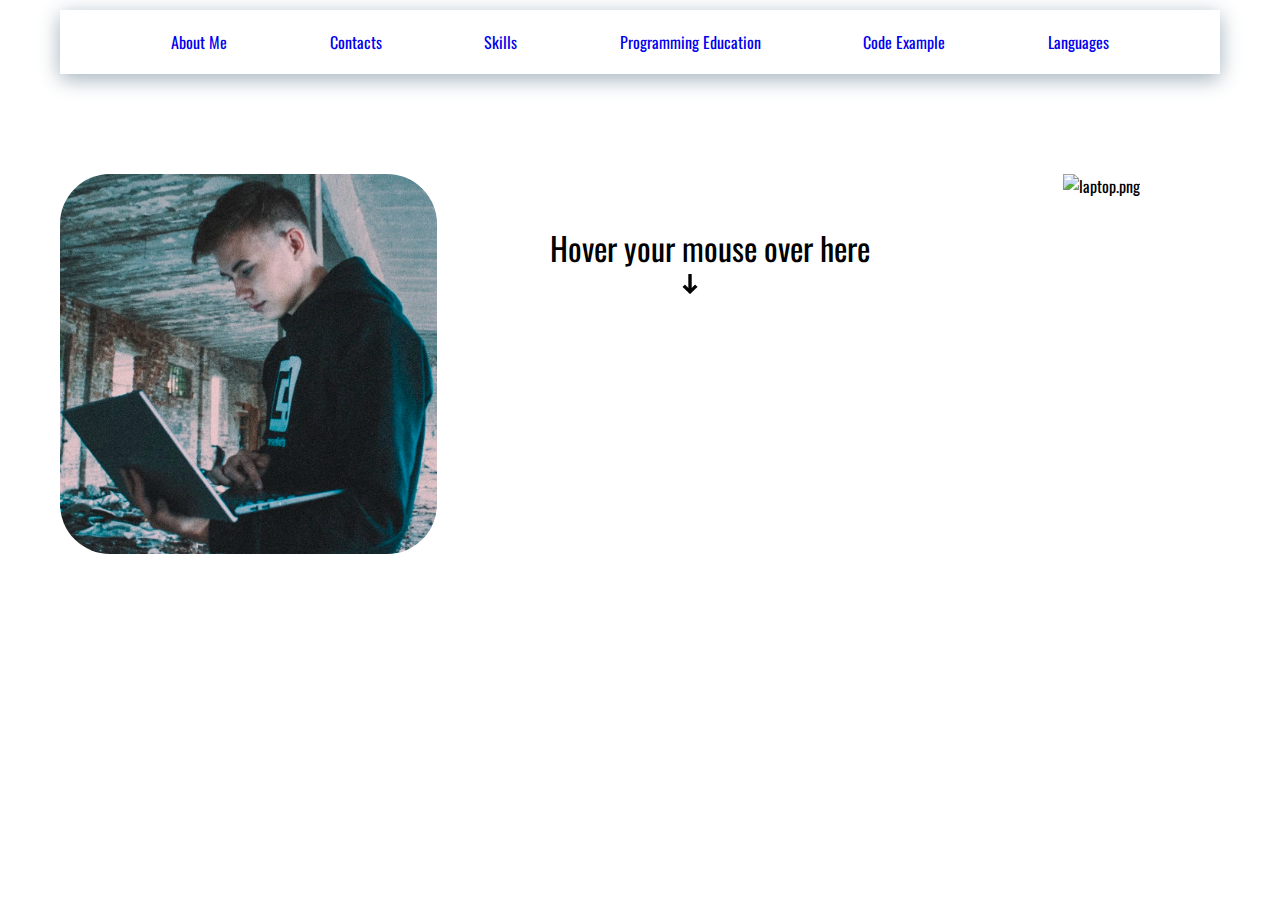
==== index.html @ 96180586 "feat: add assets, about me and avatar" ====
<!DOCTYPE html>
<html lang="en">
<head>
   <meta charset="UTF-8">
   <meta http-equiv="X-UA-Compatible" content="IE=edge">
   <meta name="viewport" content="width=device-width, initial-scale=1.0">
   <link rel="stylesheet" href="style.css">
   <link rel="preconnect" href="https://fonts.googleapis.com">
   <link rel="preconnect" href="https://fonts.gstatic.com" crossorigin>
   <link href="https://fonts.googleapis.com/css2?family=Oswald&display=swap" rel="stylesheet">
   <title>MyCV</title>
</head>
<body>
   <div class="container">
      <header class="header">
         <div class="navigation">
            <a href="#">About Me</a>
            <a href="#">Contacts</a>
            <a href="#">Skills</a>
            <a href="#">Programming Education</a>
            <a href="#">Code Example</a>
            <a href="#">Languages</a>
         </div>
      </header>
      <section class="main-information">
         <div class="avatar">
            <img src="./assets/img/avatar.png" alt="avatar.png">
         </div>
         <div class="about-me">
            <h2>About Me</h2>
            <h3>Mark 19</h3>
            <p>Hi there! I'm Mark and i'm 19 y.o. I study at MSLU, interpreter's faculty.I've been learning programming languages for a year now, and I'm getting more and more passionate every day. I chose JavaScript language because it provides a lot of possibilities both in the front- and in the backend</p>
         </div>
         <div class="laptop-bg">
            <img src="/assets/img/laptop.png" alt="laptop.png">
         </div>
         <div class="front-text">
            <p>Hover your mouse over here</p>
         </div>
         <div class="arrow-down">
            <img src="/assets/img/arrow.png" alt="arrow.png">
         </div>
      </section>
   </div>
</body>
</html>
---- style.css ----
@charset "UTF-8";

/* Указываем box sizing */
*,
*::before,
*::after {
   -webkit-box-sizing: border-box;
   box-sizing: border-box;
}

* {
   font-family: "Oswald", sans-serif;
}

/* Убираем внутренние отступы */
ul[class],
ol[class] {
   padding: 0;
}

/* Убираем внешние отступы */
body,
h1,
h2,
h3,
h4,
p,
ul[class],
ol[class],
li,
figure,
figcaption,
blockquote,
dl,
dd {
   margin: 0;
}

/* Выставляем основные настройки по-умолчанию для body */
body {
   min-height: 100vh;
   scroll-behavior: smooth;
   text-rendering: optimizeSpeed;
   line-height: 1.5;
}

/* Удаляем стандартную стилизацию для всех ul и il, у которых есть атрибут class*/
ul[class],
ol[class] {
   list-style: none;
}

/* Элементы a, у которых нет класса, сбрасываем до дефолтных стилей */
a:not([class]) {
   -webkit-text-decoration-skip: ink;
   text-decoration-skip-ink: auto;
}

/* Упрощаем работу с изображениями */
img {
   max-width: 100%;
   display: block;
}

/* Указываем понятную периодичность в потоке данных у article*/
article>*+* {
   margin-top: 1em;
}

/* Наследуем шрифты для инпутов и кнопок */
input,
button,
textarea,
select {
   font: inherit;
}

/* Удаляем все анимации и переходы для людей, которые предпочитай их не использовать */
@media (prefers-reduced-motion: reduce) {
   * {
      -webkit-animation-duration: 0.01ms !important;
      animation-duration: 0.01ms !important;
      -webkit-animation-iteration-count: 1 !important;
      animation-iteration-count: 1 !important;
      -webkit-transition-duration: 0.01ms !important;
      transition-duration: 0.01ms !important;
      scroll-behavior: auto !important;
   }
}

*body{
   font-family: 'Oswald', sans-serif;
}
.container{
   padding: 10px 60px;
}
.header{
   padding: 20px 60px;
   box-shadow: 0px 5px 20px #A2B1BD;
}
.navigation{
   display:flex;
   justify-content:space-around;
   align-items: center;
   
}
.navigation a{
   text-decoration: none;
}
.main-information{
   position: relative;
   padding: 100px 0px;
   display:flex;
   justify-content: space-between;
   align-items: center;
}
.avatar img{
   border-radius: 50px;
   height: 100%;
   max-height: 380px;
}
.about-me{
   z-index: 1;
   position: relative;
   top: 20px;
   right: 200px;
   width: 400px;
   transition: all 1s 0.1s ease-in-out;
   opacity: 0;
   color: black;
}
.about-me:hover{
   opacity: 1;
   right: 300px;
}
.laptop-bg{
   position: absolute;
   top: 100px;
   right: 80px;
}
.laptop-bg img{
   height: 100%;
   max-height: 500px;
}
.front-text{
   font-size: 2rem;
   z-index: 3;
   position: absolute;
   top: 150px;
   right: 350px;
}
.arrow-down{
   position: absolute;
   top: 200px;
   right: 520px;
}
.arrow-down img{
   height: 100%;
   max-height: 20px;
}
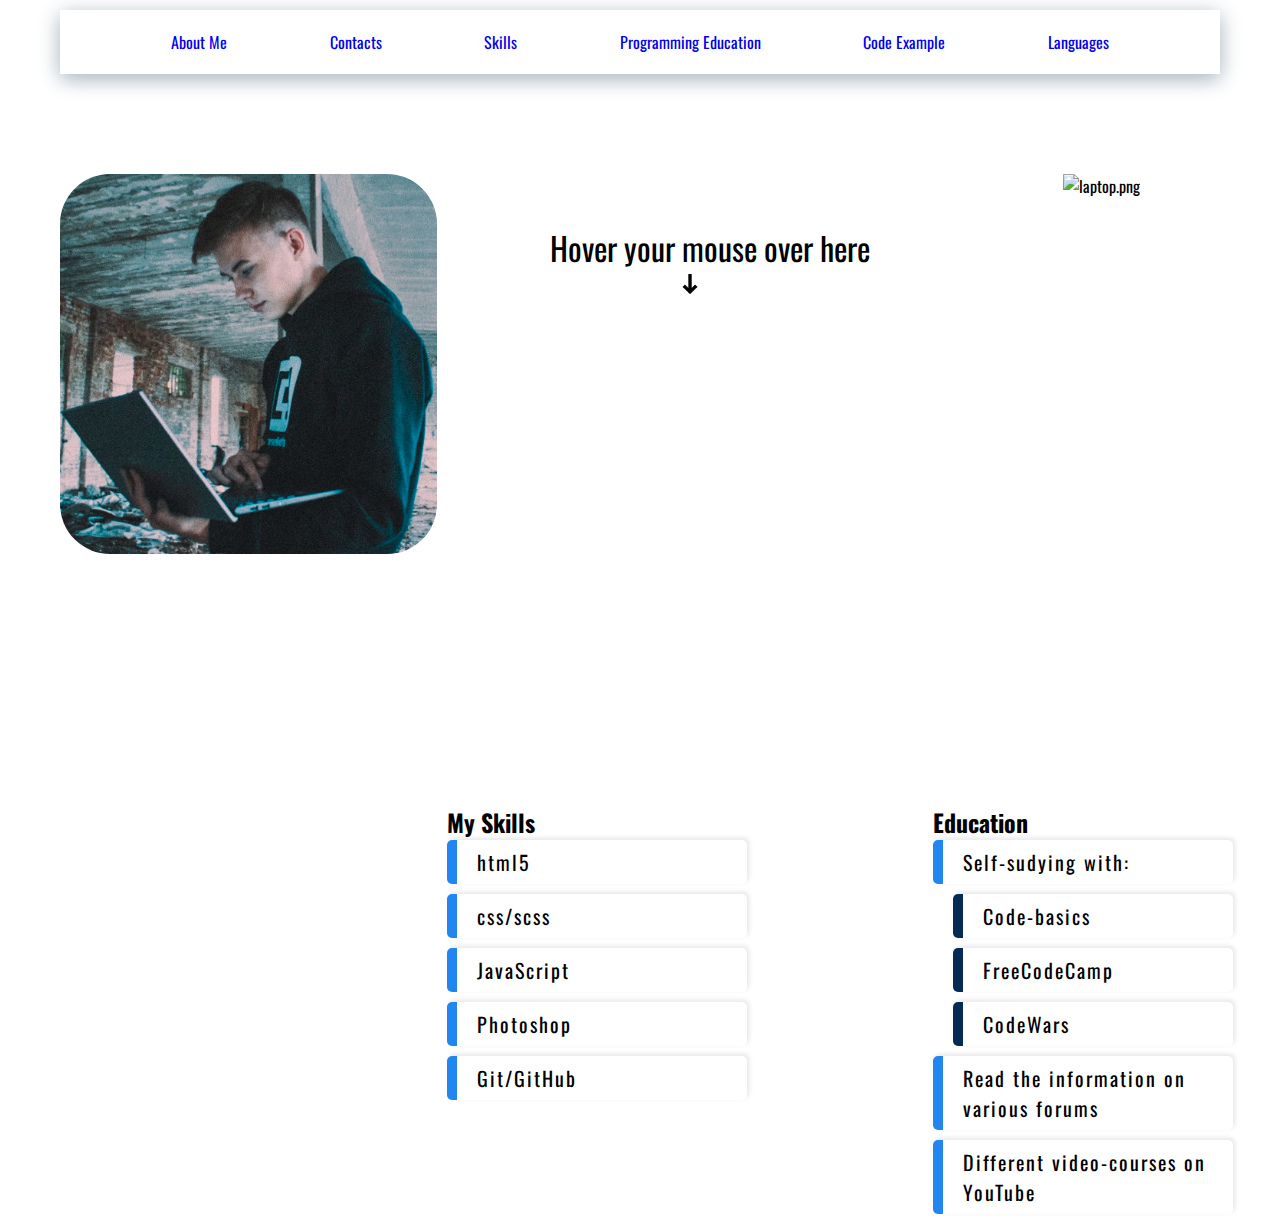
==== commit a3beaa70: "feat: add skills and education" ====
--- a/index.html
+++ b/index.html
@@ -41,6 +41,29 @@
             <img src="/assets/img/arrow.png" alt="arrow.png">
          </div>
       </section>
+      <section class="skills-and-education">
+         <div class="skills">
+            <h2>My Skills</h2>
+            <ul class="first-list">
+               <li>html5</li>
+               <li>css/scss</li>
+               <li>JavaScript</li>
+               <li>Photoshop</li>
+               <li>Git/GitHub</li>
+            </ul>
+         </div>
+         <div class="education">
+            <h2>Education</h2>
+            <ul class="second-list">
+               <li>Self-sudying with:</li>
+               <li>Code-basics</li>
+               <li>FreeCodeCamp</li>
+               <li>CodeWars</li>
+               <li>Read the information on various forums</li>
+               <li>Different video-courses on YouTube</li>
+            </ul>
+         </div>
+      </section>
    </div>
 </body>
 </html>--- a/style.css
+++ b/style.css
@@ -157,4 +157,48 @@
 .arrow-down img{
    height: 100%;
    max-height: 20px;
+}
+.skills-and-education{
+   position: relative;
+   top: 150px;
+   left: 200px;
+   display: flex;
+   justify-content: space-evenly;
+}
+.skills li{
+   padding: 7px 20px;
+   margin-bottom: 10px;
+   border-radius: 5px;
+   border-left: 10px solid #2286f0;
+   box-shadow: 2px -2px 5px 0 rgba(0, 0, 0, .1);
+   font-size: 20px;
+   letter-spacing: 2px;
+}
+.first-list{
+   width: 300px;
+}
+.education li {
+   padding: 7px 20px;
+   margin-bottom: 10px;
+   border-radius: 5px;
+   border-left: 10px solid #2286f0;
+   box-shadow: 2px -2px 5px 0 rgba(0, 0, 0, .1);
+   font-size: 20px;
+   letter-spacing: 2px;
+}
+
+.second-list {
+   width: 300px;
+}
+.second-list li:nth-child(2){
+   margin-left: 20px;
+   border-left: 10px solid #052b54;
+}
+.second-list li:nth-child(3) {
+   margin-left: 20px;
+   border-left: 10px solid #052b54;
+}
+.second-list li:nth-child(4) {
+   margin-left: 20px;
+   border-left: 10px solid #052b54;
 }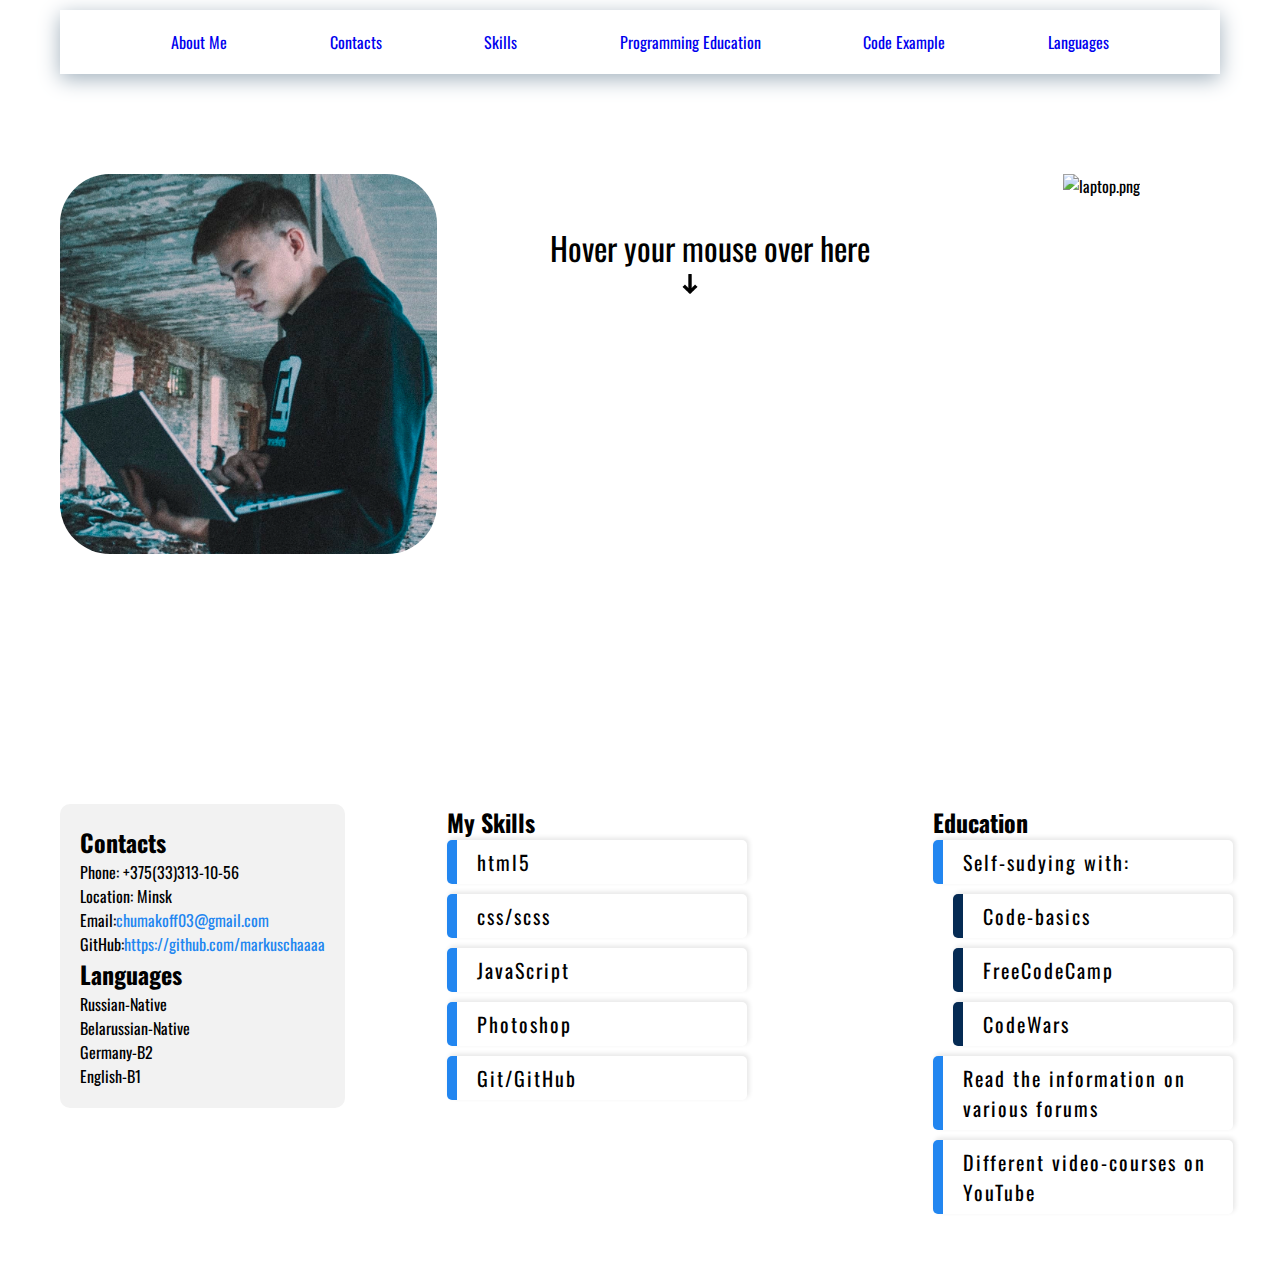
==== commit e5d38f96: "feat: add contacts and languages" ====
--- a/index.html
+++ b/index.html
@@ -64,6 +64,29 @@
             </ul>
          </div>
       </section>
+      <section class="contacts-and-languages">
+         <div class="inner-contacts-and-languages">
+            <div class="contacts">
+               <h2>Contacts</h2>
+               <ul class="third-list">
+                  <li>Phone: +375(33)313-10-56</li>
+                  <li>Location: Minsk</li>
+                  <li>Email:<a href="mailto:">chumakoff03@gmail.com</a></li>
+                  <li>GitHub:<a href="https://github.com/markuschaaaa">https://github.com/markuschaaaa</a></li>
+               </ul>
+            </div>
+            <div class="languages">
+               <h2>Languages</h2>
+               <ul class="fourth-list">
+                  <li>Russian-Native</li>
+                  <li>Belarussian-Native</li>
+                  <li>Germany-B2</li>
+                  <li>English-B1</li>
+               </ul>
+            </div>
+         </div>
+      </section>
+
    </div>
 </body>
 </html>--- a/style.css
+++ b/style.css
@@ -92,7 +92,11 @@
    font-family: 'Oswald', sans-serif;
 }
 .container{
+   height: 100%;
+   max-height: 100%;
+   overflow: hidden;
    padding: 10px 60px;
+   padding-bottom: 200px;
 }
 .header{
    padding: 20px 60px;
@@ -201,4 +205,21 @@
 .second-list li:nth-child(4) {
    margin-left: 20px;
    border-left: 10px solid #052b54;
+}
+.contacts-and-languages{
+   position:relative;
+   top: 0px;
+   left: 0px;
+}
+.inner-contacts-and-languages{
+   padding: 20px;
+   background: #F2F2F2;
+   border-radius: 10px;
+   position: absolute;
+   top: -270px;
+   left: 0px;
+}
+.contacts a{
+   color: #2286F0;
+   text-decoration: none;
 }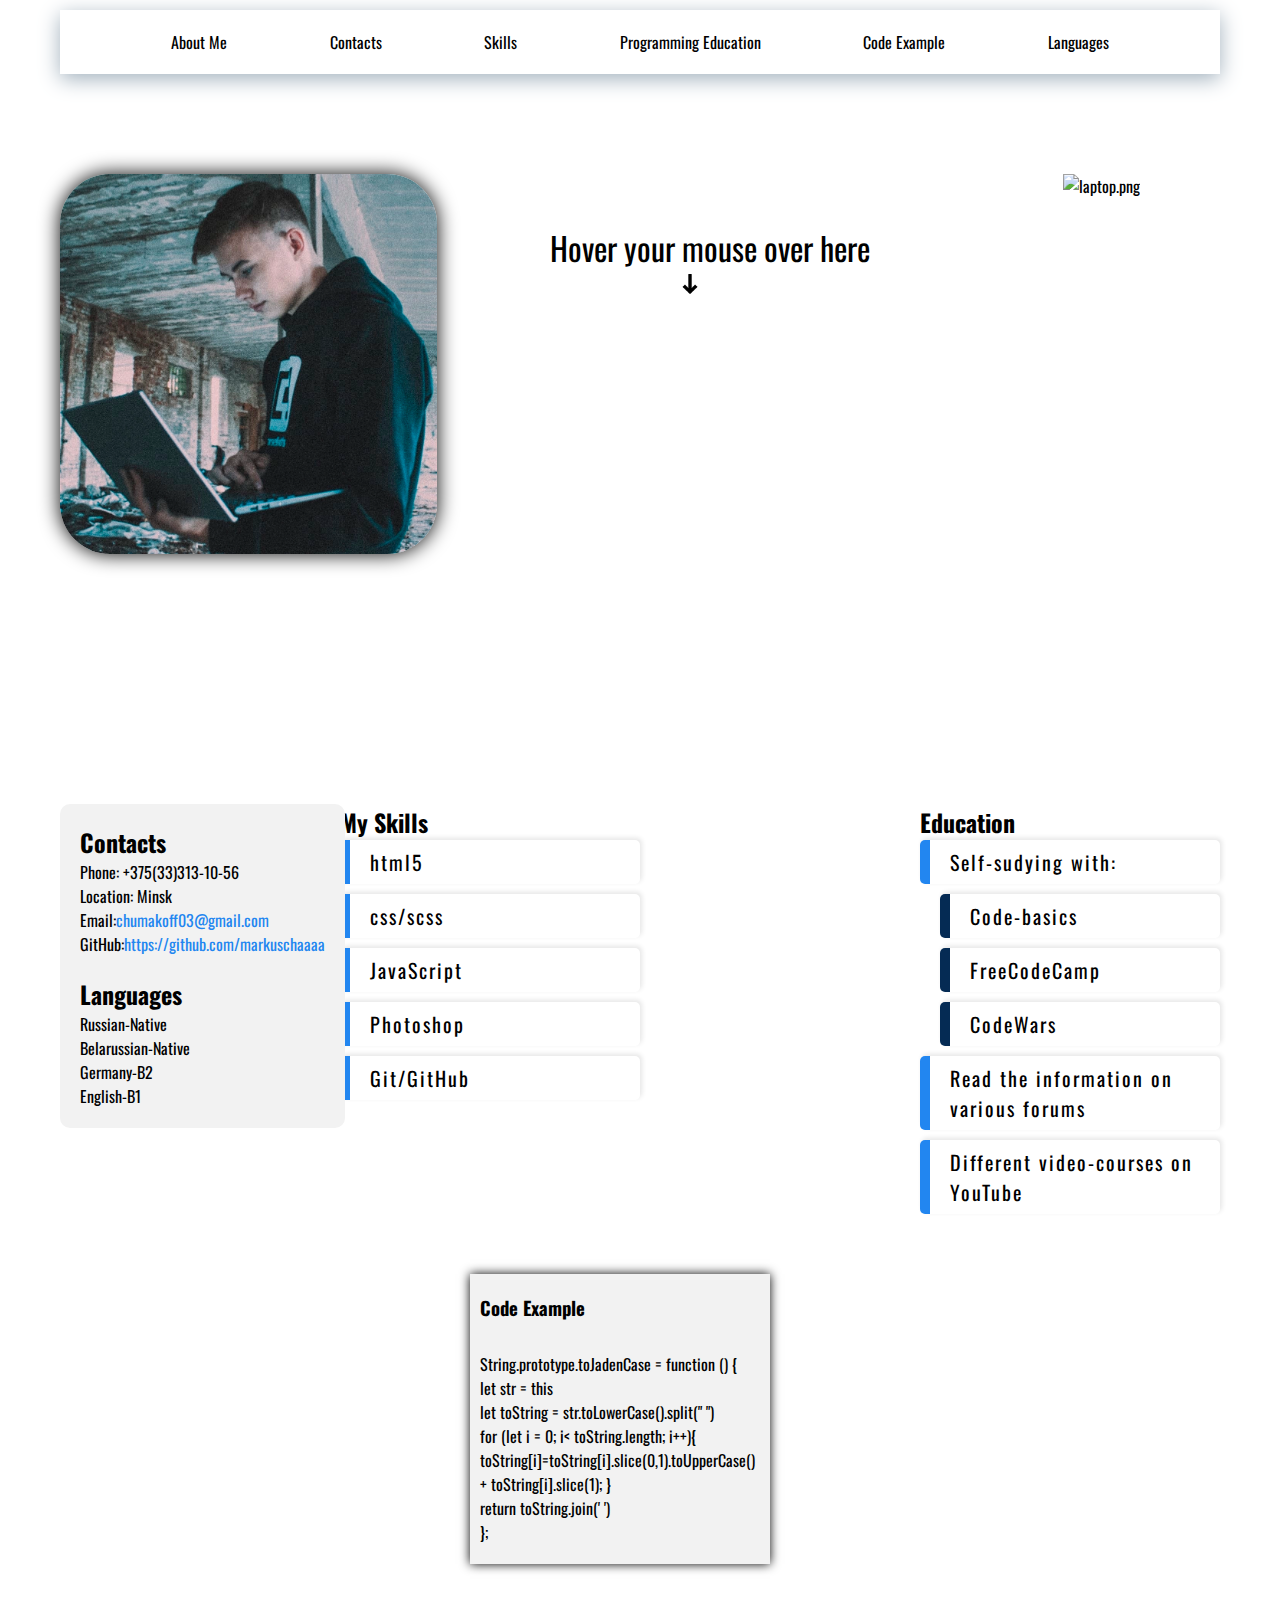
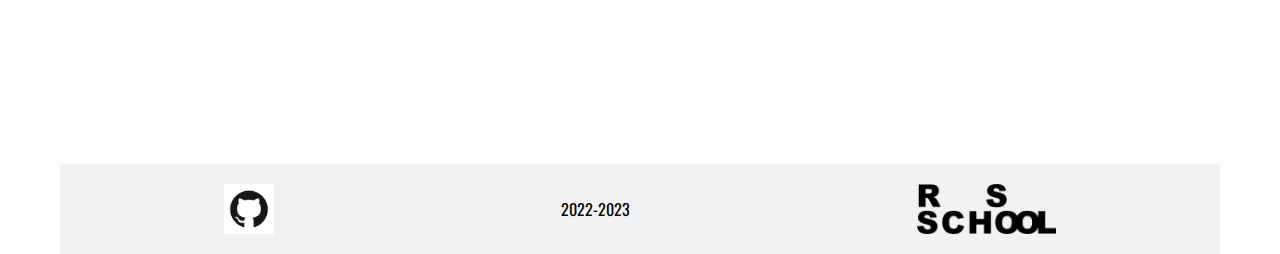
==== commit 74e5fd73: "feat: add code example, footer and some style" ====
--- a/index.html
+++ b/index.html
@@ -14,35 +14,35 @@
    <div class="container">
       <header class="header">
          <div class="navigation">
-            <a href="#">About Me</a>
-            <a href="#">Contacts</a>
-            <a href="#">Skills</a>
-            <a href="#">Programming Education</a>
-            <a href="#">Code Example</a>
-            <a href="#">Languages</a>
+            <a href="#about-me-scroll">About Me</a>
+            <a href="#contacts-scroll">Contacts</a>
+            <a href="#skills-scroll">Skills</a>
+            <a href="#education-scroll">Programming Education</a>
+            <a href="#example-scroll">Code Example</a>
+            <a href="#languages-scroll">Languages</a>
          </div>
       </header>
       <section class="main-information">
          <div class="avatar">
             <img src="./assets/img/avatar.png" alt="avatar.png">
          </div>
-         <div class="about-me">
+         <div class="about-me" id="about-me-scroll">
             <h2>About Me</h2>
             <h3>Mark 19</h3>
             <p>Hi there! I'm Mark and i'm 19 y.o. I study at MSLU, interpreter's faculty.I've been learning programming languages for a year now, and I'm getting more and more passionate every day. I chose JavaScript language because it provides a lot of possibilities both in the front- and in the backend</p>
          </div>
          <div class="laptop-bg">
-            <img src="/assets/img/laptop.png" alt="laptop.png">
+            <img src="./assets/img/laptop.png" alt="laptop.png">
          </div>
          <div class="front-text">
             <p>Hover your mouse over here</p>
          </div>
          <div class="arrow-down">
-            <img src="/assets/img/arrow.png" alt="arrow.png">
+            <img src="./assets/img/arrow.png" alt="arrow.png">
          </div>
       </section>
       <section class="skills-and-education">
-         <div class="skills">
+         <div class="skills" id="skills-scroll">
             <h2>My Skills</h2>
             <ul class="first-list">
                <li>html5</li>
@@ -52,7 +52,7 @@
                <li>Git/GitHub</li>
             </ul>
          </div>
-         <div class="education">
+         <div class="education" id="education-scroll">
             <h2>Education</h2>
             <ul class="second-list">
                <li>Self-sudying with:</li>
@@ -66,7 +66,7 @@
       </section>
       <section class="contacts-and-languages">
          <div class="inner-contacts-and-languages">
-            <div class="contacts">
+            <div class="contacts" id="contacts-scroll">
                <h2>Contacts</h2>
                <ul class="third-list">
                   <li>Phone: +375(33)313-10-56</li>
@@ -75,7 +75,7 @@
                   <li>GitHub:<a href="https://github.com/markuschaaaa">https://github.com/markuschaaaa</a></li>
                </ul>
             </div>
-            <div class="languages">
+            <div class="languages" id="languages-scroll">
                <h2>Languages</h2>
                <ul class="fourth-list">
                   <li>Russian-Native</li>
@@ -86,7 +86,22 @@
             </div>
          </div>
       </section>
-
+      <section class="code-example" id="example-scroll">
+         <div class="code">
+            <h3>Code Example</h3>
+            <p>String.prototype.toJadenCase = function () {
+            <br>let str = this
+            <br>let toString = str.toLowerCase().split(" ")
+            <br>for (let i = 0; i< toString.length; i++){ toString[i]=toString[i].slice(0,1).toUpperCase() + toString[i].slice(1); }
+            <br>return toString.join(' ')
+            <br>};</p>
+         </div>
+      </section>
+      <footer class="footer">
+         <a href="https://github.com/markuschaaaa"><img src="./assets/img/github-logo.png" alt="github-logo.png"></a>
+         <p>2022-2023</p>
+         <a href="https://rs.school/js/"><img src="./assets/img/logo-rsschool3.png" alt="rs_school_js.svg"></a>
+      </footer>
    </div>
 </body>
 </html>--- a/style.css
+++ b/style.css
@@ -35,6 +35,9 @@
 dd {
    margin: 0;
 }
+html {
+   scroll-behavior: smooth;
+}
 
 /* Выставляем основные настройки по-умолчанию для body */
 body {
@@ -94,9 +97,8 @@
 .container{
    height: 100%;
    max-height: 100%;
-   overflow: hidden;
    padding: 10px 60px;
-   padding-bottom: 200px;
+   padding-bottom: 0px;
 }
 .header{
    padding: 20px 60px;
@@ -106,7 +108,17 @@
    display:flex;
    justify-content:space-around;
    align-items: center;
-   
+}
+.navigation a{
+   position: relative;
+   top: 0px;
+   left: 0px;
+   color: black;
+   transition: all 0.5s ease-in;
+}
+.navigation a:hover{
+   color: #4F4F4F;
+   top: -2px;
 }
 .navigation a{
    text-decoration: none;
@@ -119,6 +131,7 @@
    align-items: center;
 }
 .avatar img{
+   box-shadow: 0px 0px 20px black;
    border-radius: 50px;
    height: 100%;
    max-height: 380px;
@@ -165,9 +178,12 @@
 .skills-and-education{
    position: relative;
    top: 150px;
-   left: 200px;
+   right: 0px;
    display: flex;
-   justify-content: space-evenly;
+   justify-content: right;
+}
+.skills{
+   padding-right: 280px;
 }
 .skills li{
    padding: 7px 20px;
@@ -178,6 +194,9 @@
    font-size: 20px;
    letter-spacing: 2px;
 }
+.skills li:hover{
+   box-shadow: 2px -2px 15px 0 rgba(0, 0, 0, .1);
+}
 .first-list{
    width: 300px;
 }
@@ -190,7 +209,9 @@
    font-size: 20px;
    letter-spacing: 2px;
 }
-
+.education li:hover{
+   box-shadow: 2px -2px 15px 0 rgba(0, 0, 0, .1);
+}
 .second-list {
    width: 300px;
 }
@@ -219,7 +240,41 @@
    top: -270px;
    left: 0px;
 }
+.contacts{
+   padding-bottom: 20px;
+}
 .contacts a{
    color: #2286F0;
    text-decoration: none;
+}
+.code-example{
+   display: flex;
+   justify-content: center;
+   position: relative;
+   top: 200px;
+   left: -20px;
+}
+.code-example h3{
+   padding-bottom: 30px;
+}
+.code{
+   background: #F2F2F2;
+   padding: 20px 10px;
+   box-shadow: 0px 0px 10px black;
+   width: 100%;
+   max-width: 300px;
+}
+.footer{
+   align-items: center;
+   background: #F2F2F2;
+   padding: 20px;
+   position: relative;
+   bottom: -400px;
+   left: 0px;
+   display: flex;
+   justify-content: space-around;
+}
+.footer img{
+   height: 100%;
+   max-height: 50px;
 }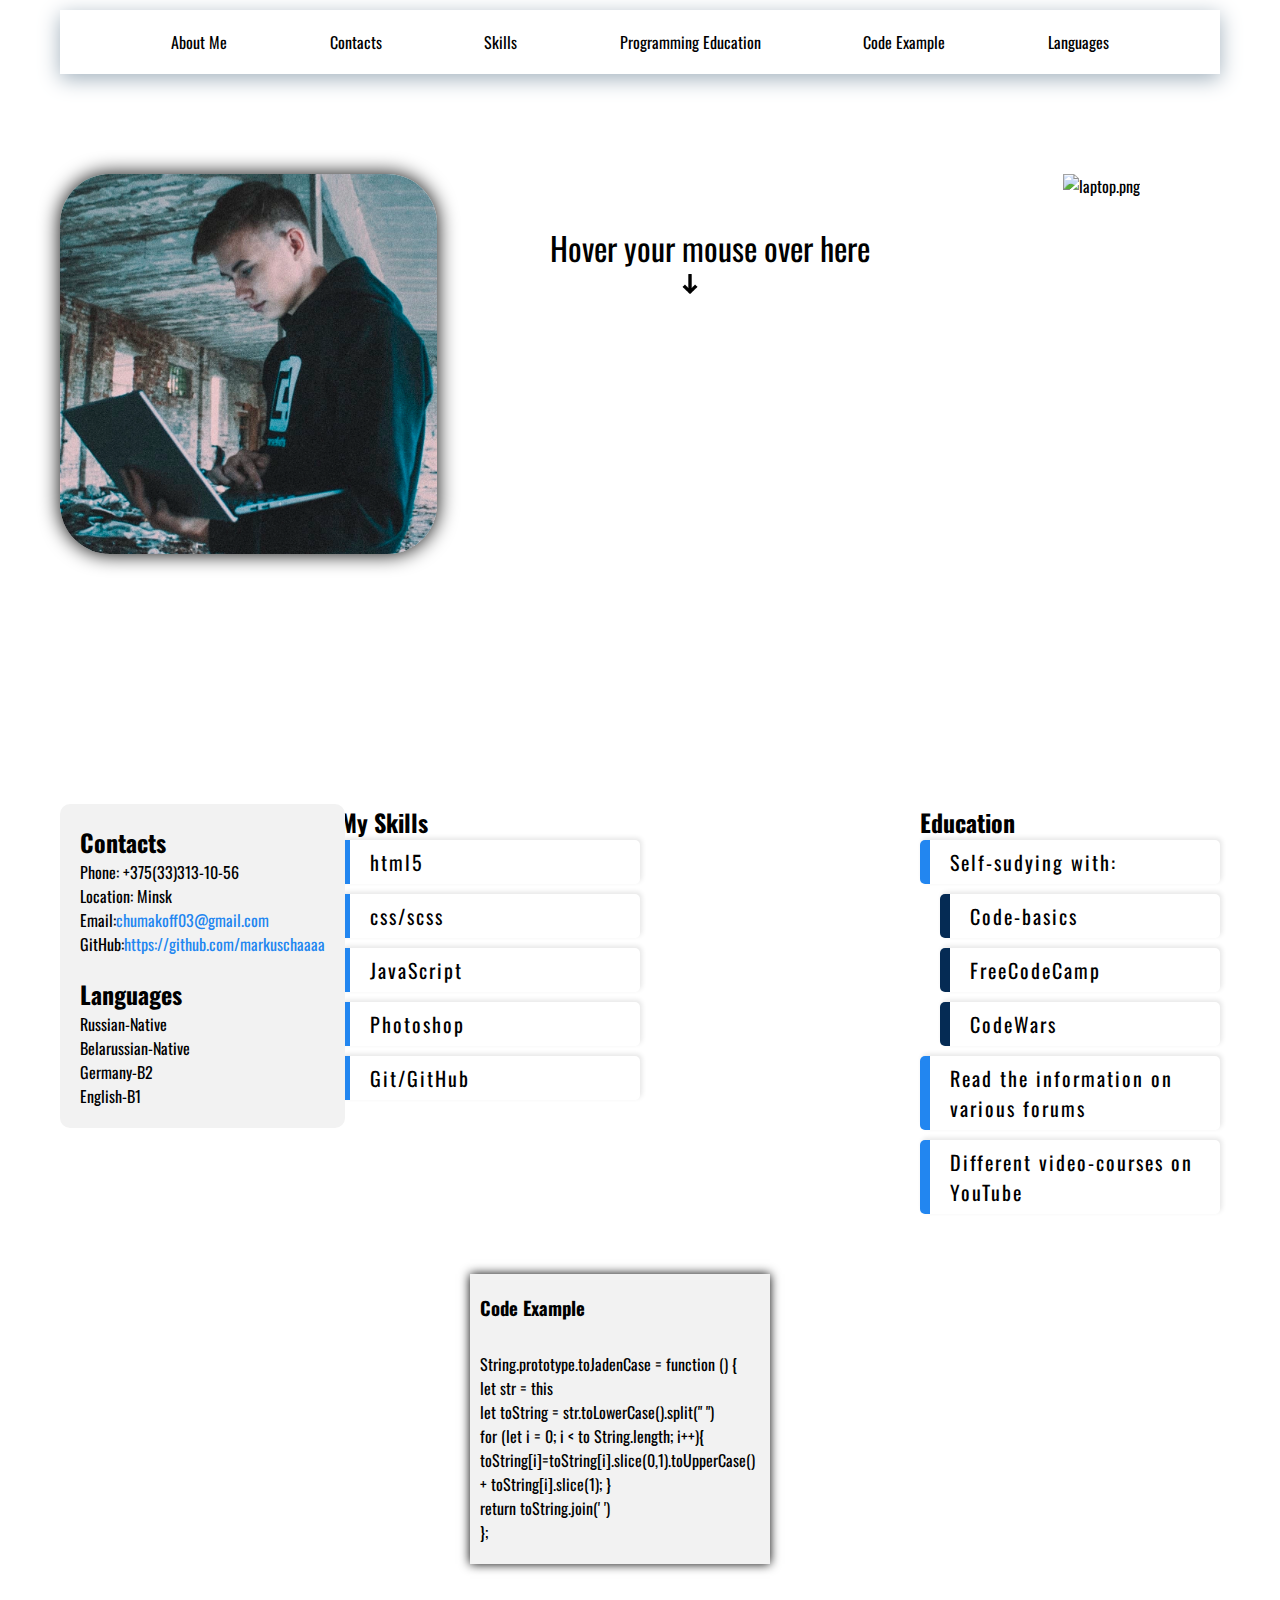
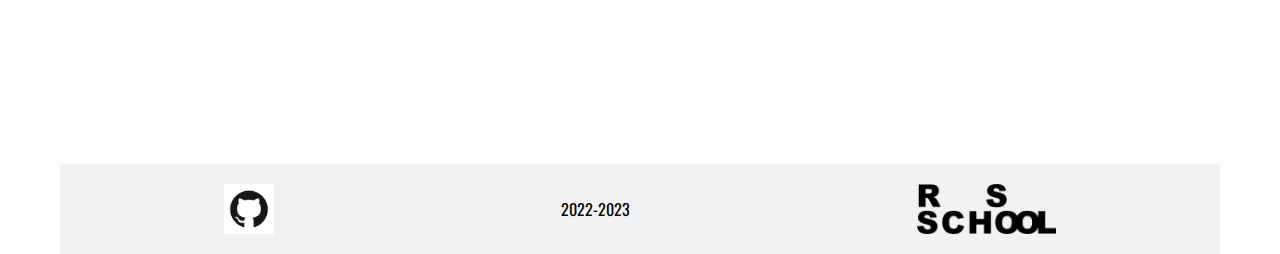
==== commit b369e056: "fix: fix some bugs" ====
--- a/index.html
+++ b/index.html
@@ -92,7 +92,7 @@
             <p>String.prototype.toJadenCase = function () {
             <br>let str = this
             <br>let toString = str.toLowerCase().split(" ")
-            <br>for (let i = 0; i< toString.length; i++){ toString[i]=toString[i].slice(0,1).toUpperCase() + toString[i].slice(1); }
+            <br>for (let i = 0; i &lt; to String.length; i++){ toString[i]=toString[i].slice(0,1).toUpperCase() + toString[i].slice(1); }
             <br>return toString.join(' ')
             <br>};</p>
          </div>
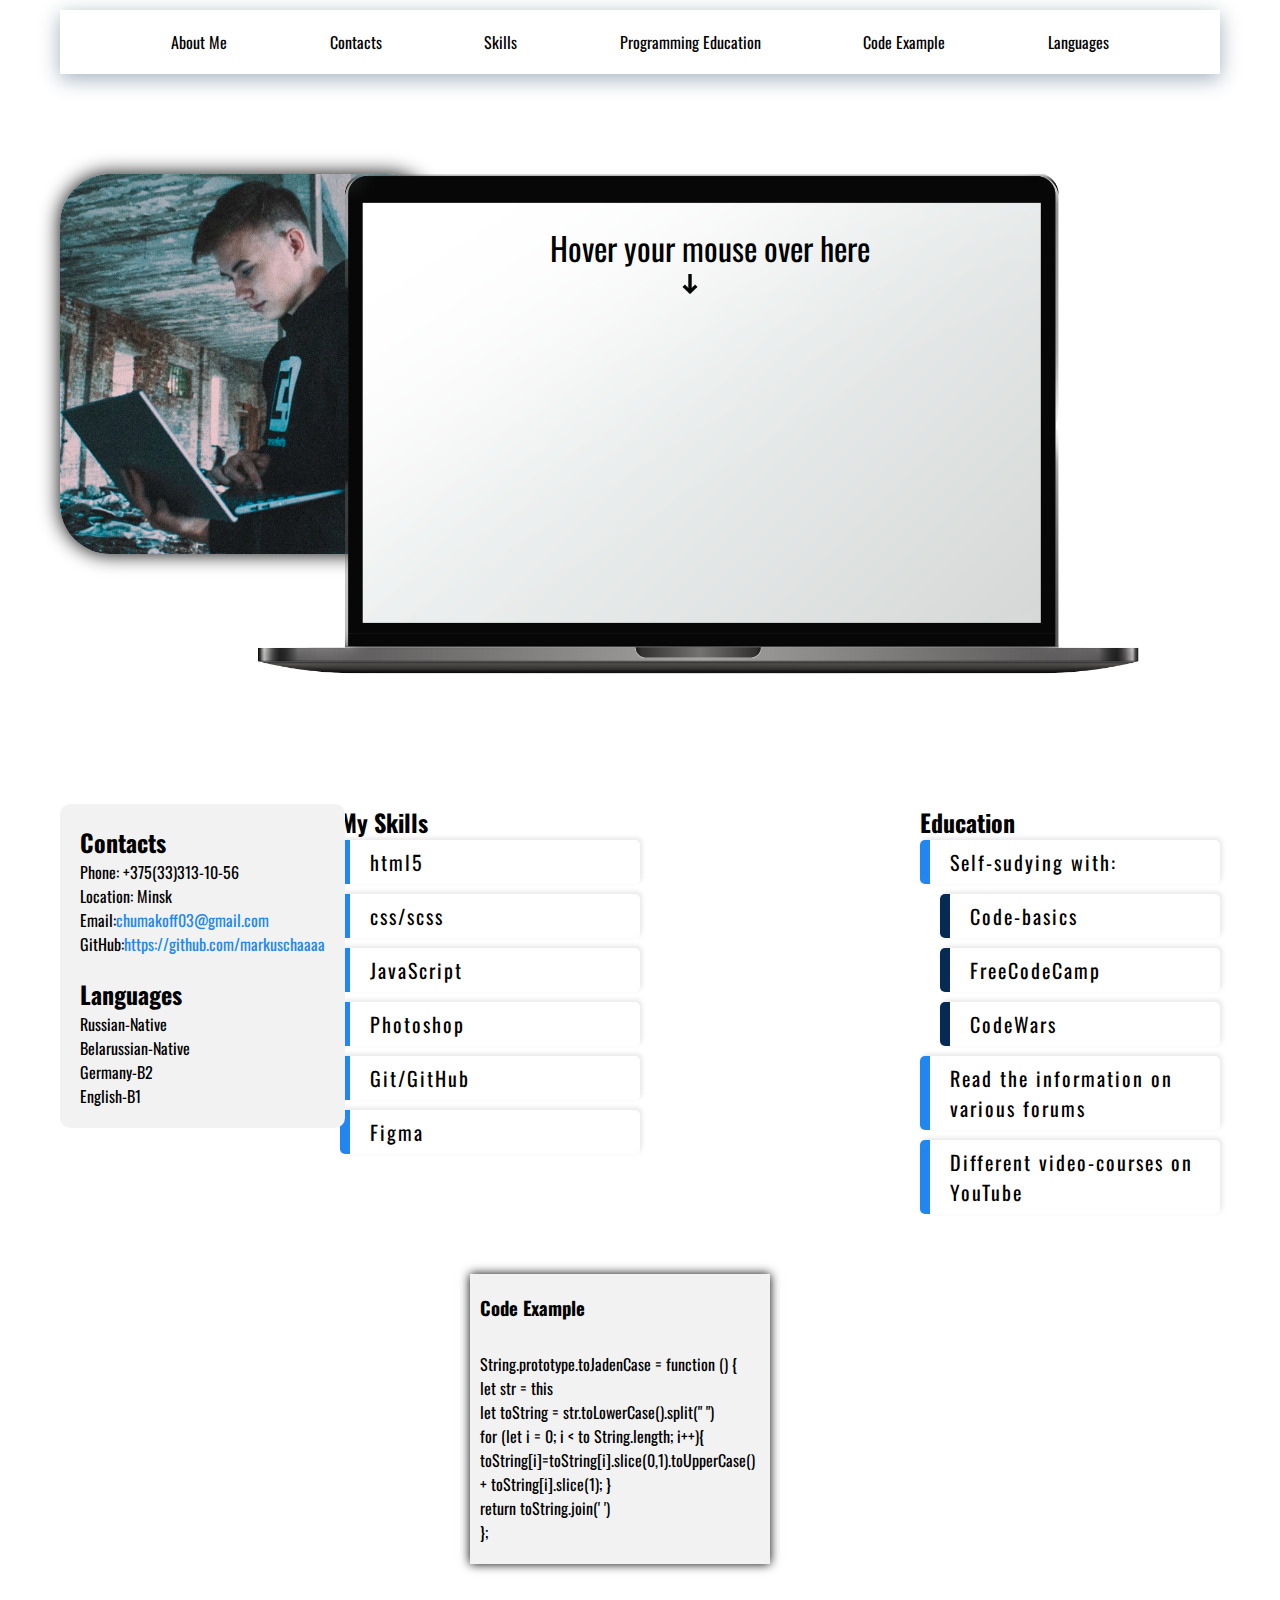
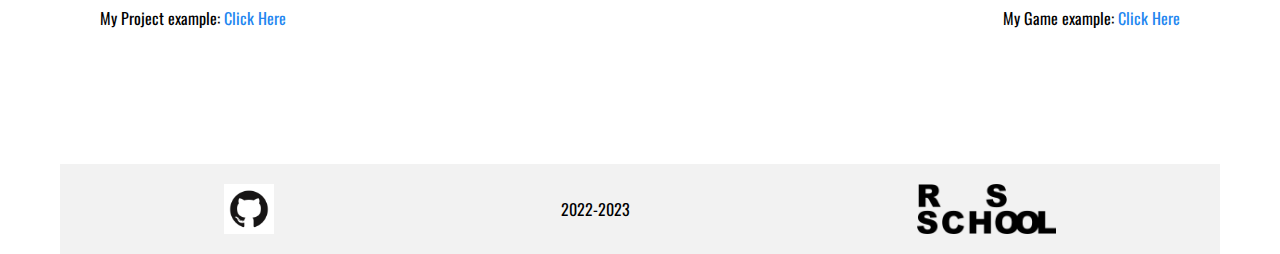
==== commit e62b1f5d: "feat: add some new stuff" ====
--- a/index.html
+++ b/index.html
@@ -32,7 +32,7 @@
             <p>Hi there! I'm Mark and i'm 19 y.o. I study at MSLU, interpreter's faculty.I've been learning programming languages for a year now, and I'm getting more and more passionate every day. I chose JavaScript language because it provides a lot of possibilities both in the front- and in the backend</p>
          </div>
          <div class="laptop-bg">
-            <img src="./assets/img/laptop.png" alt="laptop.png">
+            <img src="./assets/img/laptop.PNG" alt="laptop.png">
          </div>
          <div class="front-text">
             <p>Hover your mouse over here</p>
@@ -50,6 +50,7 @@
                <li>JavaScript</li>
                <li>Photoshop</li>
                <li>Git/GitHub</li>
+               <li>Figma</li>
             </ul>
          </div>
          <div class="education" id="education-scroll">
@@ -97,6 +98,10 @@
             <br>};</p>
          </div>
       </section>
+      <section class="site">
+         <p id="project">My Project example: <a href="https://rolling-scopes-school.github.io/markuschaaaa-JSFE2022Q3/online-zoo/pages/main/" id="project a">Click Here</a></p>
+         <p id="game">My Game example: <a href="https://rolling-scopes-school.github.io/markuschaaaa-JSFE2022Q3/gem-puzzle/src/index.html" id="game a">Click Here</a></p>
+      </section>
       <footer class="footer">
          <a href="https://github.com/markuschaaaa"><img src="./assets/img/github-logo.png" alt="github-logo.png"></a>
          <p>2022-2023</p>
--- a/style.css
+++ b/style.css
@@ -277,4 +277,22 @@
 .footer img{
    height: 100%;
    max-height: 50px;
+}
+#project{
+   position: absolute;
+   bottom: -730px;
+   left: 100px;
+}
+#game {
+   position: absolute;
+   bottom: -730px;
+   right: 100px;
+}
+#project a{
+   text-decoration: none;
+   color: #2286F0FF;;
+}
+#game a{
+   text-decoration: none;
+   color: #2286F0FF;
 }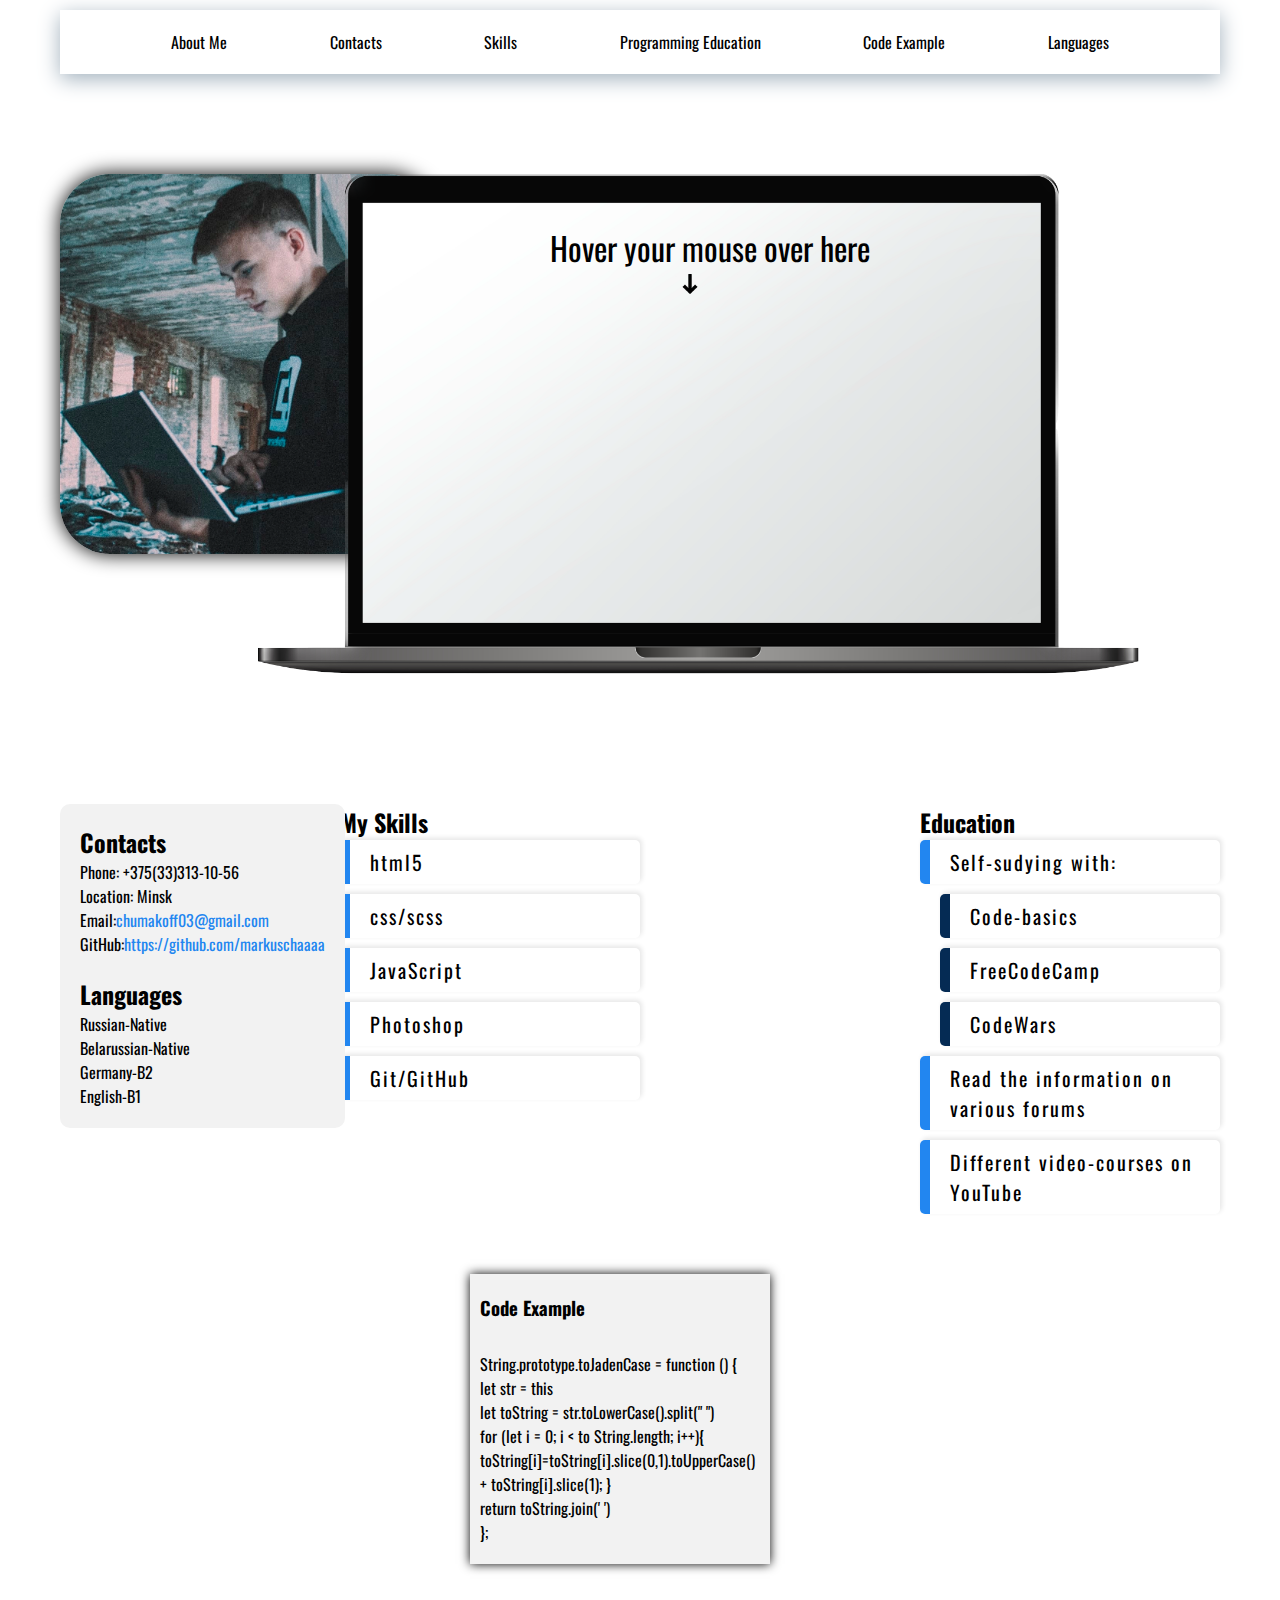
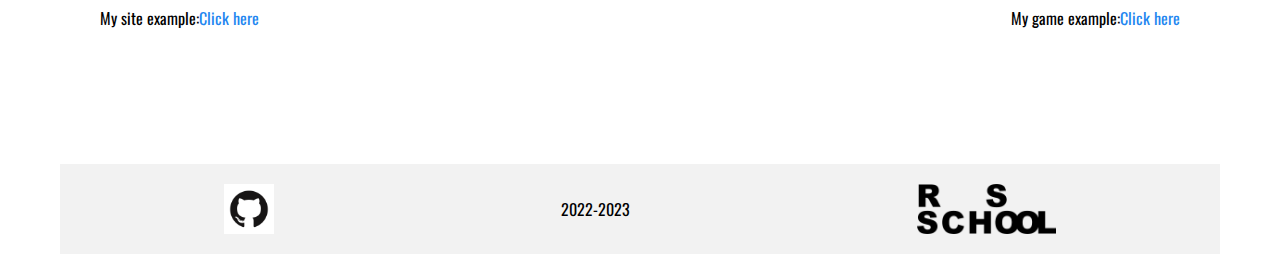
==== commit 03e139c8: "feat: add some stuff" ====
--- a/index.html
+++ b/index.html
@@ -50,7 +50,6 @@
                <li>JavaScript</li>
                <li>Photoshop</li>
                <li>Git/GitHub</li>
-               <li>Figma</li>
             </ul>
          </div>
          <div class="education" id="education-scroll">
@@ -98,9 +97,9 @@
             <br>};</p>
          </div>
       </section>
-      <section class="site">
-         <p id="project">My Project example: <a href="https://rolling-scopes-school.github.io/markuschaaaa-JSFE2022Q3/online-zoo/pages/main/" id="project a">Click Here</a></p>
-         <p id="game">My Game example: <a href="https://rolling-scopes-school.github.io/markuschaaaa-JSFE2022Q3/gem-puzzle/src/index.html" id="game a">Click Here</a></p>
+      <section>
+         <p id="site">My site example:<a href="https://rolling-scopes-school.github.io/markuschaaaa-JSFE2022Q3/online-zoo/pages/main/" id="site a">Click here</a></p>
+         <p id="game">My game example:<a href="https://rolling-scopes-school.github.io/markuschaaaa-JSFE2022Q3/gem-puzzle/src/" id="game a">Click here</a></p>
       </section>
       <footer class="footer">
          <a href="https://github.com/markuschaaaa"><img src="./assets/img/github-logo.png" alt="github-logo.png"></a>
--- a/style.css
+++ b/style.css
@@ -278,21 +278,23 @@
    height: 100%;
    max-height: 50px;
 }
-#project{
+#site{
    position: absolute;
    bottom: -730px;
    left: 100px;
 }
-#game {
+#game{
    position: absolute;
    bottom: -730px;
    right: 100px;
 }
-#project a{
-   text-decoration: none;
-   color: #2286F0FF;;
-}
-#game a{
+#site a{
    text-decoration: none;
    color: #2286F0FF;
+
+}
+#game a {
+   text-decoration: none;
+   color: #2286F0FF;
+
 }